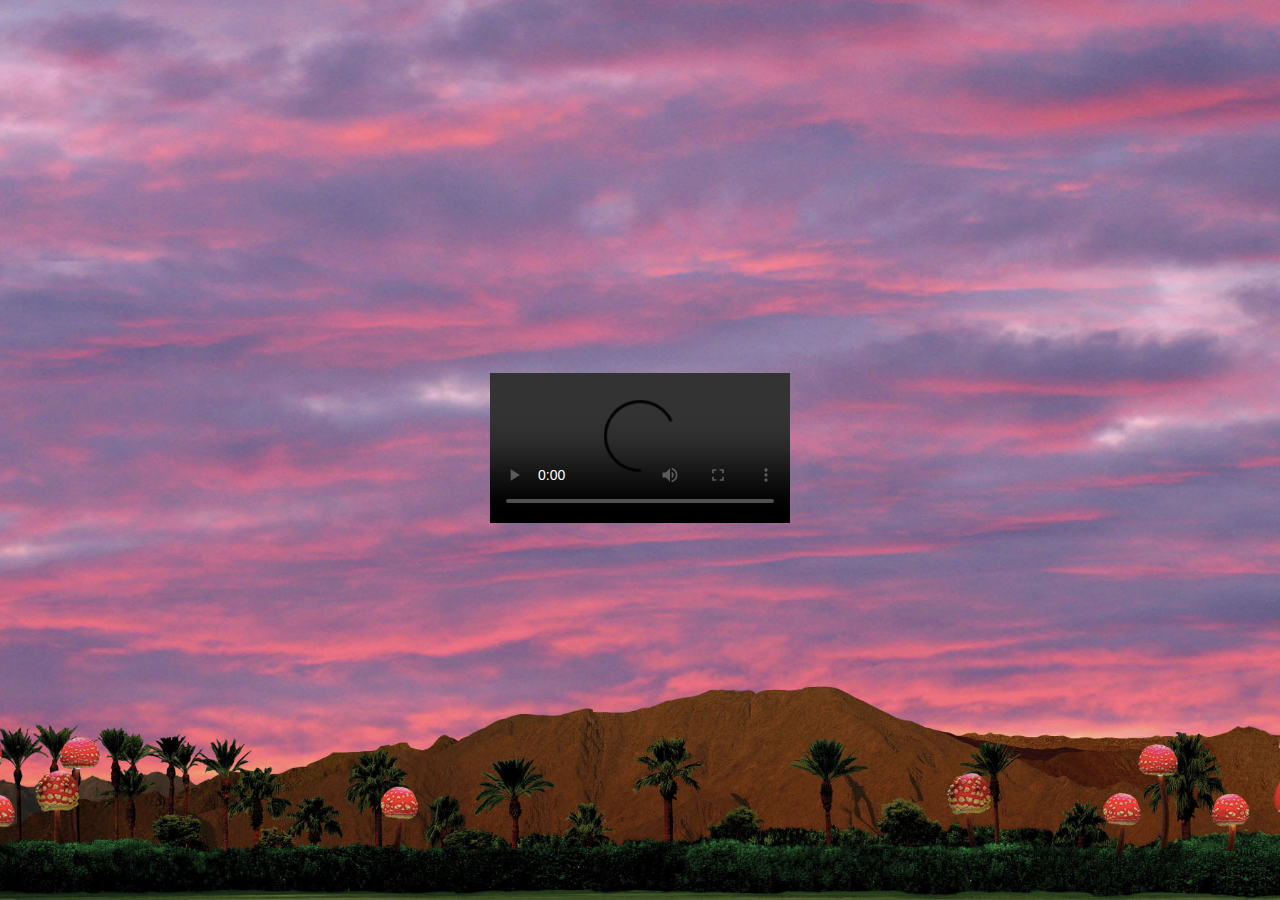
==== 1902e3d6fc4e78a0bcc50ba12b882769afbf4a8c/index.html @ 65f6f2e3 "initial commit" ====
<!DOCTYPE html>
<html lang="en">
  <head>
    <title>Bad Trip</title>
    <meta charset="UTF-8">
    <meta name="viewport" content="width=device-width,initial-scale=1">
    <meta name="robots" content="index, follow">
    <!-- Styles-->
    <link rel="stylesheet" href="css/style.css">
    <!--JS-->
    <!-- <script src="js/jquery-3.1.1.min.js"></script> -->
  </head>
  <body>
    <div class="body" id="body">
      
      <div class="section">
        <video width="800" height="auto" controls>
          <source src="bt.mp4" type="video/mp4">
        Your browser does not support the video tag.
        </video>
      </div>
    <footer>
      <!-- <script src="js/scripts.min.js"></script> -->
    </footer>
  </body>
</html>
---- 1902e3d6fc4e78a0bcc50ba12b882769afbf4a8c/css/style.css ----
html { box-sizing: border-box; }

*, *::after, *::before { box-sizing: inherit; }

/*! normalize.css v4.1.1 | MIT License | github.com/necolas/normalize.css */
/** 1. Change the default font family in all browsers (opinionated). 2. Prevent adjustments of font size after orientation changes in IE and iOS. */
html { font-family: sans-serif; /* 1 */ -ms-text-size-adjust: 100%; /* 2 */ -webkit-text-size-adjust: 100%; /* 2 */ }

/** Remove the margin in all browsers (opinionated). */
body { margin: 0; }

/* HTML5 display definitions ========================================================================== */
/** Add the correct display in IE 9-. 1. Add the correct display in Edge, IE, and Firefox. 2. Add the correct display in IE. */
article, aside, details, figcaption, figure, footer, header, main, menu, nav, section, summary { /* 1 */ display: block; }

/** Add the correct display in IE 9-. */
audio, canvas, progress, video { display: inline-block; }

/** Add the correct display in iOS 4-7. */
audio:not([controls]) { display: none; height: 0; }

/** Add the correct vertical alignment in Chrome, Firefox, and Opera. */
progress { vertical-align: baseline; }

/** Add the correct display in IE 10-. 1. Add the correct display in IE. */
template, [hidden] { display: none; }

/* Links ========================================================================== */
/** 1. Remove the gray background on active links in IE 10. 2. Remove gaps in links underline in iOS 8+ and Safari 8+. */
a { background-color: transparent; /* 1 */ -webkit-text-decoration-skip: objects; /* 2 */ }

/** Remove the outline on focused links when they are also active or hovered in all browsers (opinionated). */
a:active, a:hover { outline-width: 0; }

/* Text-level semantics ========================================================================== */
/** 1. Remove the bottom border in Firefox 39-. 2. Add the correct text decoration in Chrome, Edge, IE, Opera, and Safari. */
abbr[title] { border-bottom: none; /* 1 */ text-decoration: underline; /* 2 */ text-decoration: underline dotted; /* 2 */ }

/** Prevent the duplicate application of `bolder` by the next rule in Safari 6. */
b, strong { font-weight: inherit; }

/** Add the correct font weight in Chrome, Edge, and Safari. */
b, strong { font-weight: bolder; }

/** Add the correct font style in Android 4.3-. */
dfn { font-style: italic; }

/** Correct the font size and margin on `h1` elements within `section` and `article` contexts in Chrome, Firefox, and Safari. */
h1 { font-size: 2em; margin: 0.67em 0; }

/** Add the correct background and color in IE 9-. */
mark { background-color: #ff0; color: #000; }

/** Add the correct font size in all browsers. */
small { font-size: 80%; }

/** Prevent `sub` and `sup` elements from affecting the line height in all browsers. */
sub, sup { font-size: 75%; line-height: 0; position: relative; vertical-align: baseline; }

sub { bottom: -0.25em; }

sup { top: -0.5em; }

/* Embedded content ========================================================================== */
/** Remove the border on images inside links in IE 10-. */
img { border-style: none; }

/** Hide the overflow in IE. */
svg:not(:root) { overflow: hidden; }

/* Grouping content ========================================================================== */
/** 1. Correct the inheritance and scaling of font size in all browsers. 2. Correct the odd `em` font sizing in all browsers. */
code, kbd, pre, samp { font-family: monospace, monospace; /* 1 */ font-size: 1em; /* 2 */ }

/** Add the correct margin in IE 8. */
figure { margin: 1em 40px; }

/** 1. Add the correct box sizing in Firefox. 2. Show the overflow in Edge and IE. */
hr { box-sizing: content-box; /* 1 */ height: 0; /* 1 */ overflow: visible; /* 2 */ }

/* Forms ========================================================================== */
/** 1. Change font properties to `inherit` in all browsers (opinionated). 2. Remove the margin in Firefox and Safari. */
button, input, select, textarea { font: inherit; /* 1 */ margin: 0; /* 2 */ }

/** Restore the font weight unset by the previous rule. */
optgroup { font-weight: bold; }

/** Show the overflow in IE. 1. Show the overflow in Edge. */
button, input { /* 1 */ overflow: visible; }

/** Remove the inheritance of text transform in Edge, Firefox, and IE. 1. Remove the inheritance of text transform in Firefox. */
button, select { /* 1 */ text-transform: none; }

/** 1. Prevent a WebKit bug where (2) destroys native `audio` and `video` controls in Android 4. 2. Correct the inability to style clickable types in iOS and Safari. */
button, html [type="button"], [type="reset"], [type="submit"] { -webkit-appearance: button; /* 2 */ }

/** Remove the inner border and padding in Firefox. */
button::-moz-focus-inner, [type="button"]::-moz-focus-inner, [type="reset"]::-moz-focus-inner, [type="submit"]::-moz-focus-inner { border-style: none; padding: 0; }

/** Restore the focus styles unset by the previous rule. */
button:-moz-focusring, [type="button"]:-moz-focusring, [type="reset"]:-moz-focusring, [type="submit"]:-moz-focusring { outline: 1px dotted ButtonText; }

/** Change the border, margin, and padding in all browsers (opinionated). */
fieldset { border: 1px solid #c0c0c0; margin: 0 2px; padding: 0.35em 0.625em 0.75em; }

/** 1. Correct the text wrapping in Edge and IE. 2. Correct the color inheritance from `fieldset` elements in IE. 3. Remove the padding so developers are not caught out when they zero out `fieldset` elements in all browsers. */
legend { box-sizing: border-box; /* 1 */ color: inherit; /* 2 */ display: table; /* 1 */ max-width: 100%; /* 1 */ padding: 0; /* 3 */ white-space: normal; /* 1 */ }

/** Remove the default vertical scrollbar in IE. */
textarea { overflow: auto; }

/** 1. Add the correct box sizing in IE 10-. 2. Remove the padding in IE 10-. */
[type="checkbox"], [type="radio"] { box-sizing: border-box; /* 1 */ padding: 0; /* 2 */ }

/** Correct the cursor style of increment and decrement buttons in Chrome. */
[type="number"]::-webkit-inner-spin-button, [type="number"]::-webkit-outer-spin-button { height: auto; }

/** 1. Correct the odd appearance in Chrome and Safari. 2. Correct the outline style in Safari. */
[type="search"] { -webkit-appearance: textfield; /* 1 */ outline-offset: -2px; /* 2 */ }

/** Remove the inner padding and cancel buttons in Chrome and Safari on OS X. */
[type="search"]::-webkit-search-cancel-button, [type="search"]::-webkit-search-decoration { -webkit-appearance: none; }

/** Correct the text style of placeholders in Chrome, Edge, and Safari. */
::-webkit-input-placeholder { color: inherit; opacity: 0.54; }

/** 1. Correct the inability to style clickable types in iOS and Safari. 2. Change font properties to `inherit` in Safari. */
::-webkit-file-upload-button { -webkit-appearance: button; /* 1 */ font: inherit; /* 2 */ }

.body, header { max-width: 800px; margin: 0 auto; padding: 0 15px; }

h1, h2, h3, p { color: #000; }

audio { width: 100%; }

header { text-align: center; font-family: sans-serif; }

header h1 { margin-top: 100px; font-size: 36px; border-bottom: 5px solid #000; padding-bottom: 20px; }

header h2 { font-size: 16px; }

@media screen and (min-width: 600px) { header h1 { font-size: 50px; line-height: 66px; }
  header h2 { font-size: 20px; } }

.body .section { margin: 50px 0; }

.body h1, .body h2, .body h3 { font-family: sans-serif; margin-bottom: 0; }

.body p { margin-top: 5px; line-height: 1.4; }

.body img { width: 100%; max-width: 100%; display: block; margin: 0 auto; }

.body video { width: 100%; }

.body li { margin: 10px 0; }

.body h1 { text-align: center; border-bottom: 5px solid #000; padding-bottom: 20px; }

.body h2 { font-size: 16px; text-align: center; }

.body{
	display: flex;
	justify-content: center;
	align-items: center;
}

@media screen and (min-width: 600px) { .body h2 { font-size: 20px; } }
body{
	background: url(../img/bg.jpg);
	background-size: cover;
	background-position: bottom center;
	background-repeat: no-repeat;
	min-height: 100vh;
	display: flex;
}
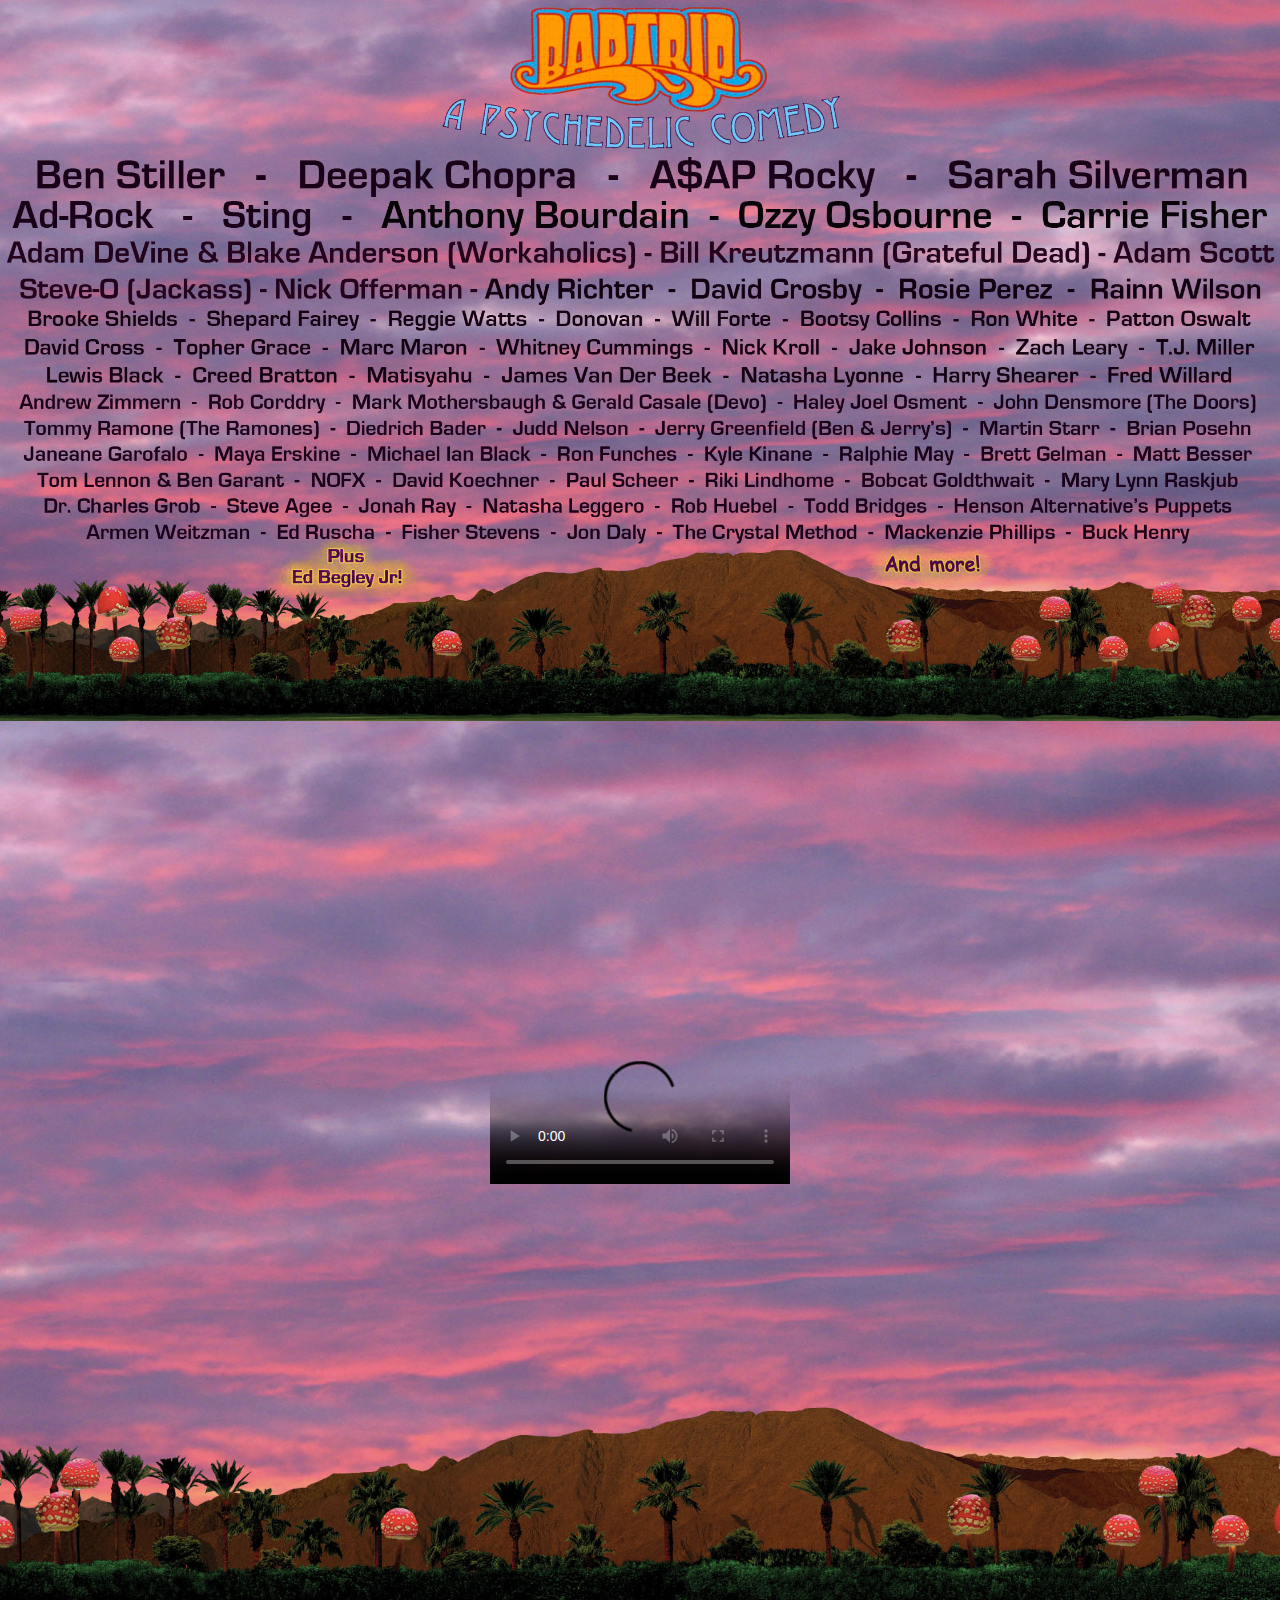
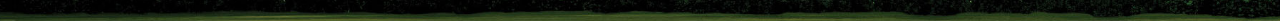
==== commit ed965ad9: "edits" ====
--- a/1902e3d6fc4e78a0bcc50ba12b882769afbf4a8c/index.html
+++ b/1902e3d6fc4e78a0bcc50ba12b882769afbf4a8c/index.html
@@ -2,6 +2,7 @@
 <html lang="en">
   <head>
     <title>Bad Trip</title>
+    <link rel="shortcut icon" type="image/png" href="img/favicon.png"/>
     <meta charset="UTF-8">
     <meta name="viewport" content="width=device-width,initial-scale=1">
     <meta name="robots" content="index, follow">
@@ -10,11 +11,12 @@
     <!--JS-->
     <!-- <script src="js/jquery-3.1.1.min.js"></script> -->
   </head>
-  <body>
-    <div class="body" id="body">
-      
+  <body>  
+    <img src="img/poster.jpg" alt="Bad Trip movie poster">
+    
+    <div class="body" id="body">  
       <div class="section">
-        <video width="800" height="auto" controls>
+        <video width="800" height="auto" poster="img/thumbnail.png" controls>
           <source src="bt.mp4" type="video/mp4">
         Your browser does not support the video tag.
         </video>
--- a/1902e3d6fc4e78a0bcc50ba12b882769afbf4a8c/css/style.css
+++ b/1902e3d6fc4e78a0bcc50ba12b882769afbf4a8c/css/style.css
@@ -127,7 +127,7 @@
 /** 1. Correct the inability to style clickable types in iOS and Safari. 2. Change font properties to `inherit` in Safari. */
 ::-webkit-file-upload-button { -webkit-appearance: button; /* 1 */ font: inherit; /* 2 */ }
 
-.body, header { max-width: 800px; margin: 0 auto; padding: 0 15px; }
+.body, header { margin: 0 auto; padding: 0; }
 
 h1, h2, h3, p { color: #000; }
 
@@ -142,7 +142,7 @@
 @media screen and (min-width: 600px) { header h1 { font-size: 50px; line-height: 66px; }
   header h2 { font-size: 20px; } }
 
-.body .section { margin: 50px 0; }
+.body .section { margin: 0; max-width: 1000px; padding: 0 15px; }
 
 .body h1, .body h2, .body h3 { font-family: sans-serif; margin-bottom: 0; }
 
@@ -160,16 +160,30 @@
 
 .body{
 	display: flex;
+	flex-wrap: wrap;
 	justify-content: center;
 	align-items: center;
-}
-
-@media screen and (min-width: 600px) { .body h2 { font-size: 20px; } }
-body{
 	background: url(../img/bg.jpg);
 	background-size: cover;
 	background-position: bottom center;
 	background-repeat: no-repeat;
-	min-height: 100vh;
-	display: flex;
+	min-height: 70vh;
 }
+
+
+img{
+	padding: 0;
+	margin: 0;
+	max-width: 100%;
+	display: block;
+}
+
+@media screen and (min-width: 600px) { 
+	.body h2 { font-size: 20px; } 
+	.body{
+		min-height: 100vh;
+		.section{
+			margin-bottom: 120px;
+		}
+	}
+}
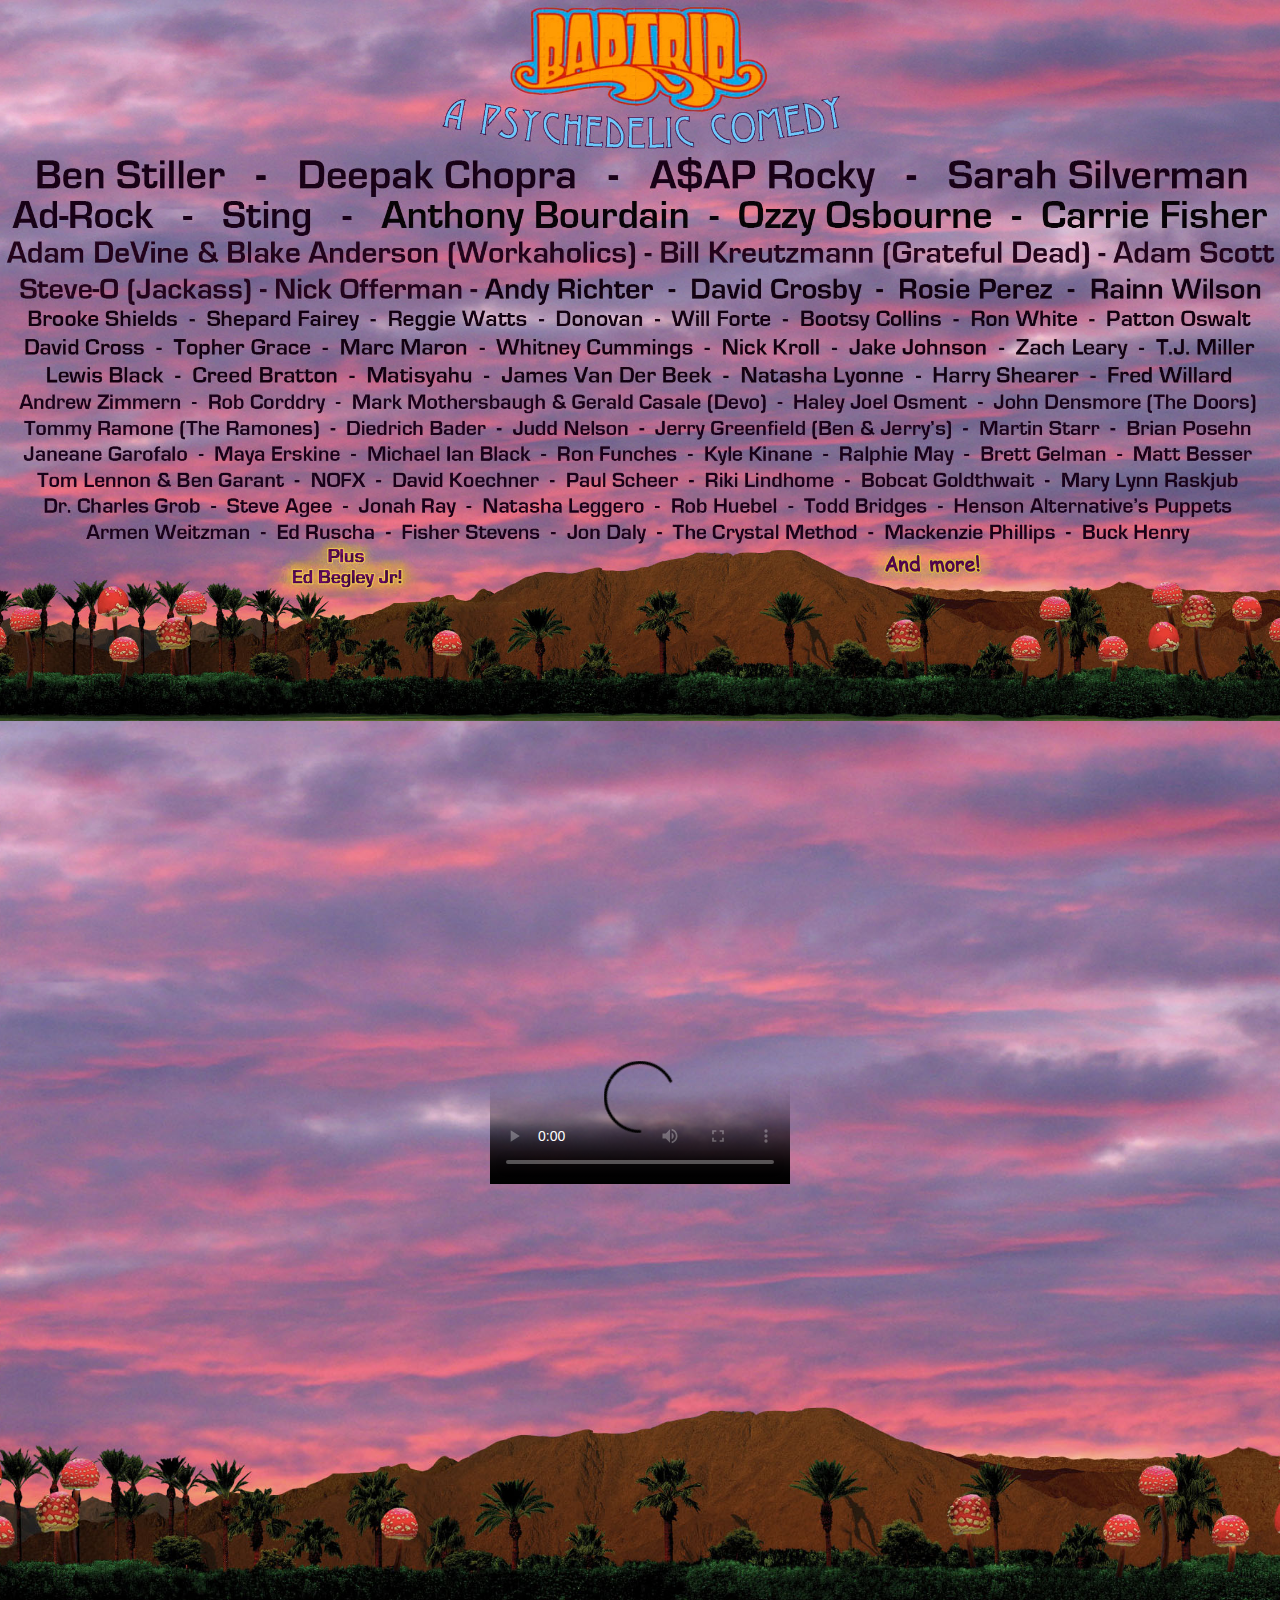
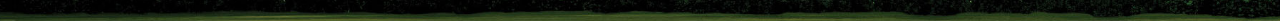
==== commit 48eb168f: "update" ====
--- a/1902e3d6fc4e78a0bcc50ba12b882769afbf4a8c/index.html
+++ b/1902e3d6fc4e78a0bcc50ba12b882769afbf4a8c/index.html
@@ -1,7 +1,7 @@
 <!DOCTYPE html>
 <html lang="en">
   <head>
-    <title>Bad Trip</title>
+    <title>Bad Trip - A Psychedelic Comedy</title>
     <link rel="shortcut icon" type="image/png" href="img/favicon.png"/>
     <meta charset="UTF-8">
     <meta name="viewport" content="width=device-width,initial-scale=1">
--- a/1902e3d6fc4e78a0bcc50ba12b882769afbf4a8c/css/style.css
+++ b/1902e3d6fc4e78a0bcc50ba12b882769afbf4a8c/css/style.css
@@ -182,8 +182,8 @@
 	.body h2 { font-size: 20px; } 
 	.body{
 		min-height: 100vh;
-		.section{
-			margin-bottom: 120px;
-		}
+	}
+	.body .section{
+		margin-bottom: 120px;
 	}
 }
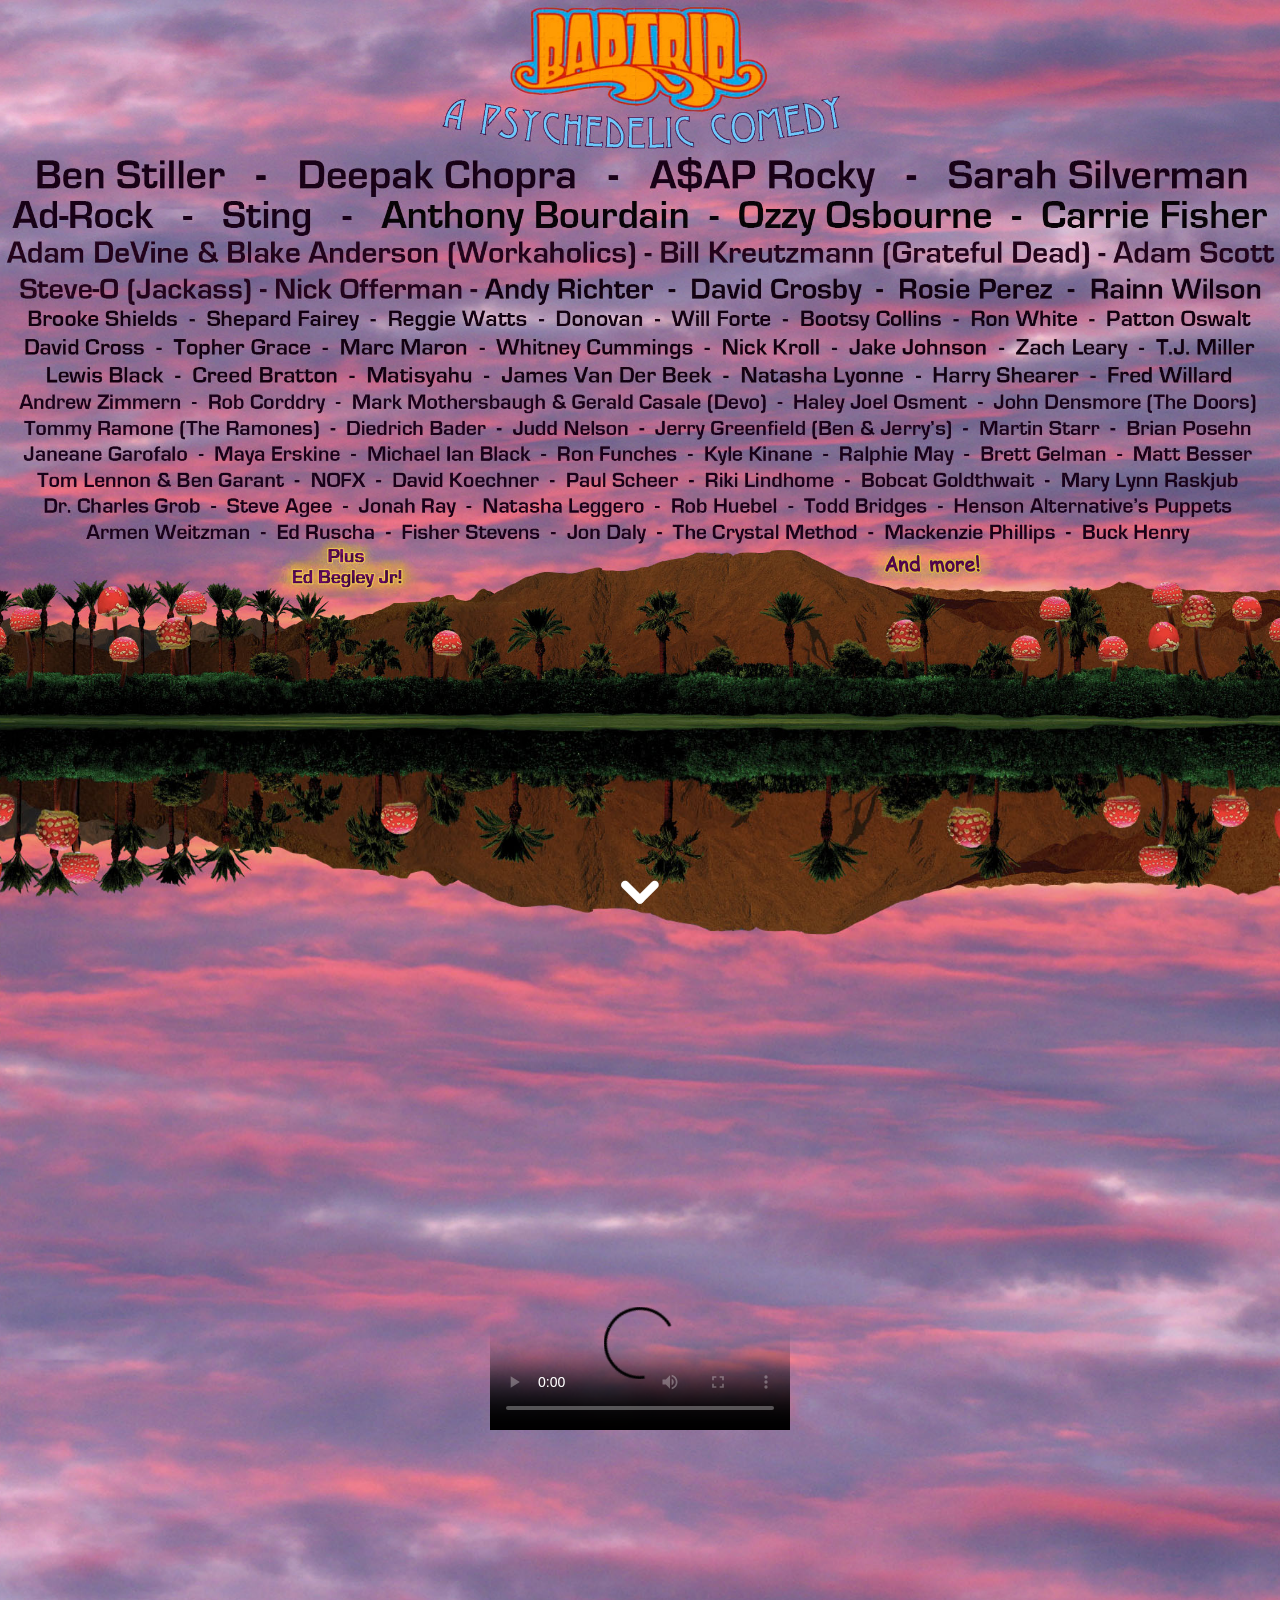
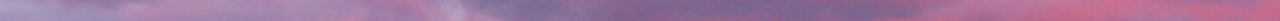
==== commit 5aef9ee6: "final updates" ====
--- a/1902e3d6fc4e78a0bcc50ba12b882769afbf4a8c/index.html
+++ b/1902e3d6fc4e78a0bcc50ba12b882769afbf4a8c/index.html
@@ -10,6 +10,7 @@
     <link rel="stylesheet" href="css/style.css">
     <!--JS-->
     <!-- <script src="js/jquery-3.1.1.min.js"></script> -->
+    <!-- <script src="https://use.fontawesome.com/4eb75799bc.js"></script> -->
   </head>
   <body>  
     <img src="img/poster.jpg" alt="Bad Trip movie poster">
@@ -21,8 +22,10 @@
         Your browser does not support the video tag.
         </video>
       </div>
-    <footer>
-      <!-- <script src="js/scripts.min.js"></script> -->
-    </footer>
+
+      <div class="flip">
+        <div class="arrow bounce"></div>
+      </div>
+    
   </body>
 </html>--- a/1902e3d6fc4e78a0bcc50ba12b882769afbf4a8c/css/style.css
+++ b/1902e3d6fc4e78a0bcc50ba12b882769afbf4a8c/css/style.css
@@ -168,8 +168,28 @@
 	background-position: bottom center;
 	background-repeat: no-repeat;
 	min-height: 70vh;
-}
-
+	-moz-transform: scaleY(-1);
+  -o-transform: scaleY(-1);
+  -webkit-transform: scaleY(-1);
+  transform: scaleY(-1);
+  filter: FlipV;
+  -ms-filter: "FlipV";
+}
+.body .section{
+	-moz-transform: scaleY(-1);
+  -o-transform: scaleY(-1);
+  -webkit-transform: scaleY(-1);
+  transform: scaleY(-1);
+  filter: FlipV;
+  -ms-filter: "FlipV";	
+}
+
+.fa.fa-arrow-down{
+	display: block;
+	color: #fff;
+	margin: 0 auto;
+	width: 100%;
+}
 
 img{
 	padding: 0;
@@ -184,6 +204,82 @@
 		min-height: 100vh;
 	}
 	.body .section{
-		margin-bottom: 120px;
+		margin-bottom: 0px;
 	}
 }
+
+@-moz-keyframes bounce {
+  0%, 20%, 50%, 80%, 100% {
+    -moz-transform: translateY(0);
+    transform: translateY(0);
+  }
+  40% {
+    -moz-transform: translateY(-30px);
+    transform: translateY(-30px);
+  }
+  60% {
+    -moz-transform: translateY(-15px);
+    transform: translateY(-15px);
+  }
+}
+@-webkit-keyframes bounce {
+  0%, 20%, 50%, 80%, 100% {
+    -webkit-transform: translateY(0);
+    transform: translateY(0);
+  }
+  40% {
+    -webkit-transform: translateY(-30px);
+    transform: translateY(-30px);
+  }
+  60% {
+    -webkit-transform: translateY(-15px);
+    transform: translateY(-15px);
+  }
+}
+@keyframes bounce {
+  0%, 20%, 50%, 80%, 100% {
+    -moz-transform: translateY(0);
+    -ms-transform: translateY(0);
+    -webkit-transform: translateY(0);
+    transform: translateY(0);
+  }
+  40% {
+    -moz-transform: translateY(-30px);
+    -ms-transform: translateY(-30px);
+    -webkit-transform: translateY(-30px);
+    transform: translateY(-30px);
+  }
+  60% {
+    -moz-transform: translateY(-15px);
+    -ms-transform: translateY(-15px);
+    -webkit-transform: translateY(-15px);
+    transform: translateY(-15px);
+  }
+}
+
+.arrow {
+  position: fixed;
+  bottom: 0;
+  left: 50%;
+  margin-left: -20px;
+  width: 40px;
+  height: 40px;
+  background-image: url([data-uri]);
+  background-size: contain;
+}
+
+.bounce {
+  -moz-animation: bounce 2s infinite;
+  -webkit-animation: bounce 2s infinite;
+  animation: bounce 2s infinite;
+}
+
+.flip{
+	-webkit-transform: rotate(180deg);
+  -moz-transform: rotate(180deg);
+  -o-transform: rotate(180deg);
+  -ms-transform: rotate(180deg);
+  transform: rotate(180deg);
+  width: 100%;
+}
+
